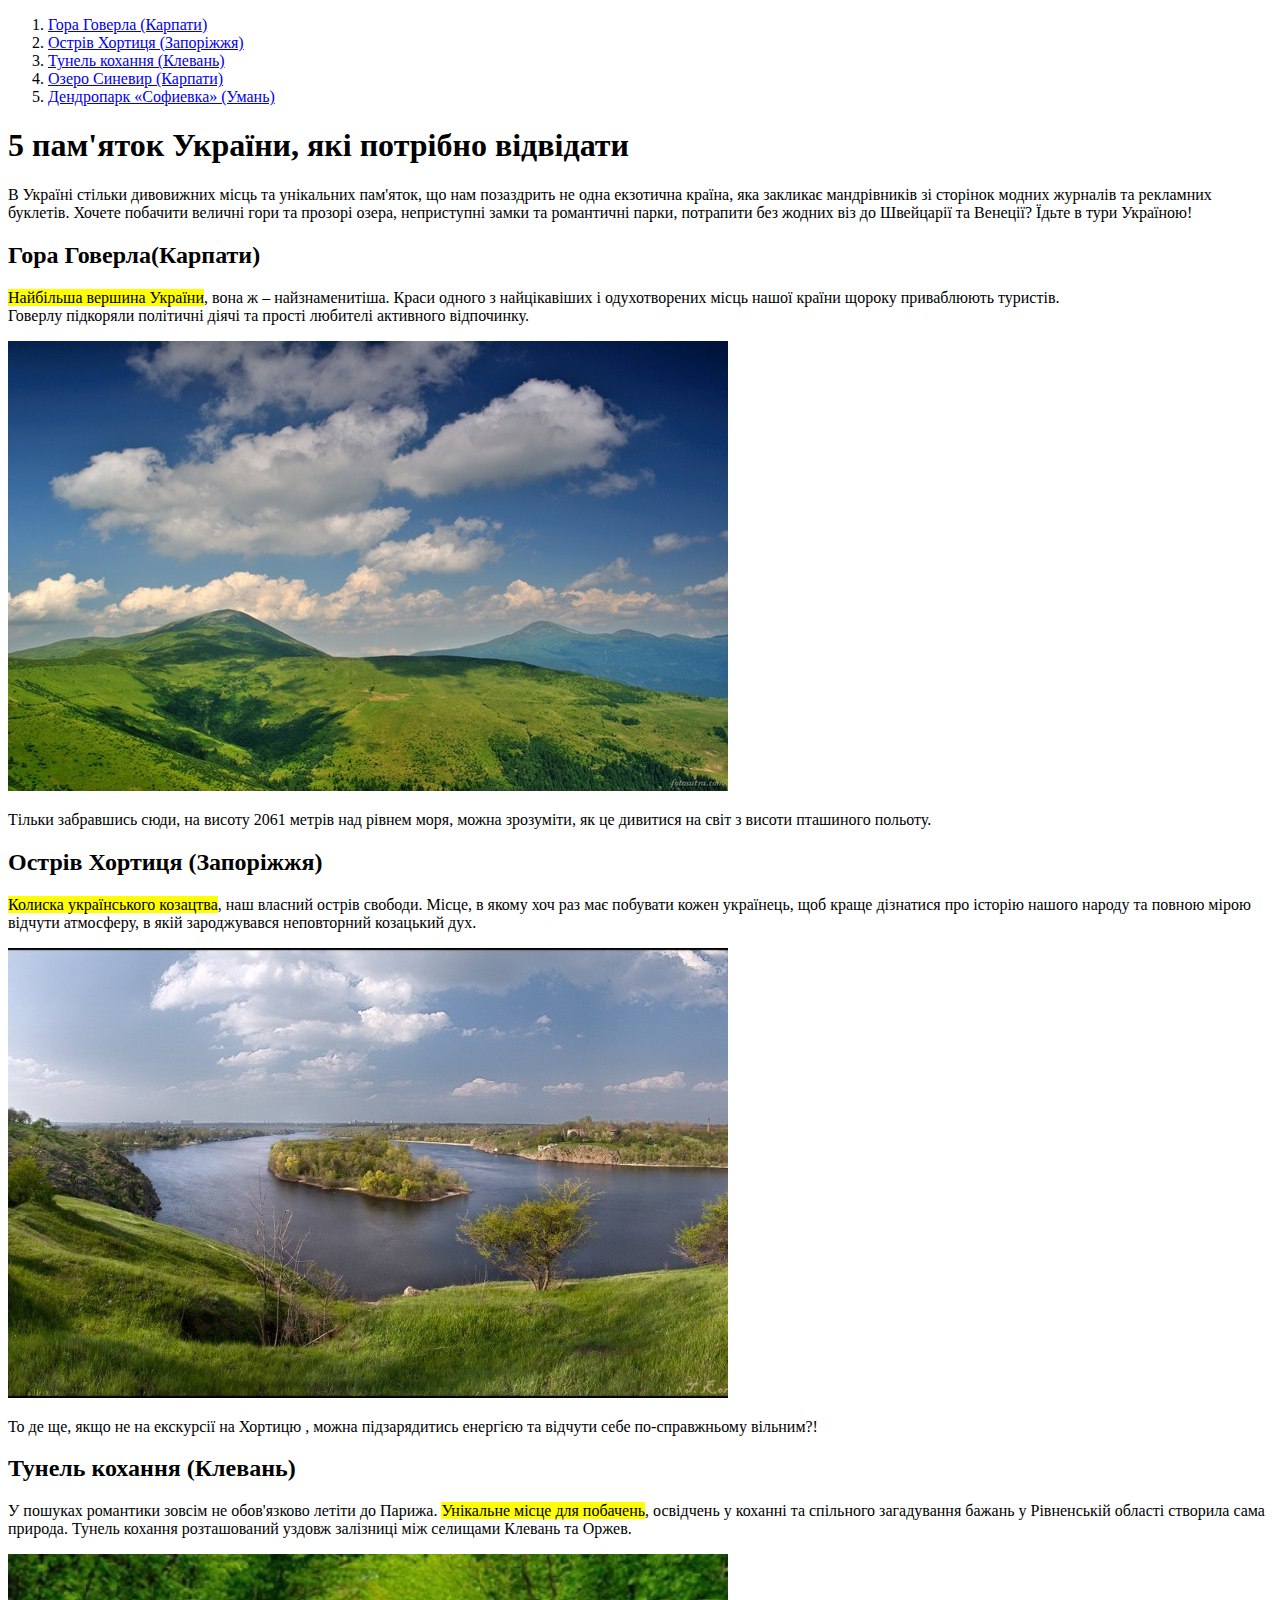
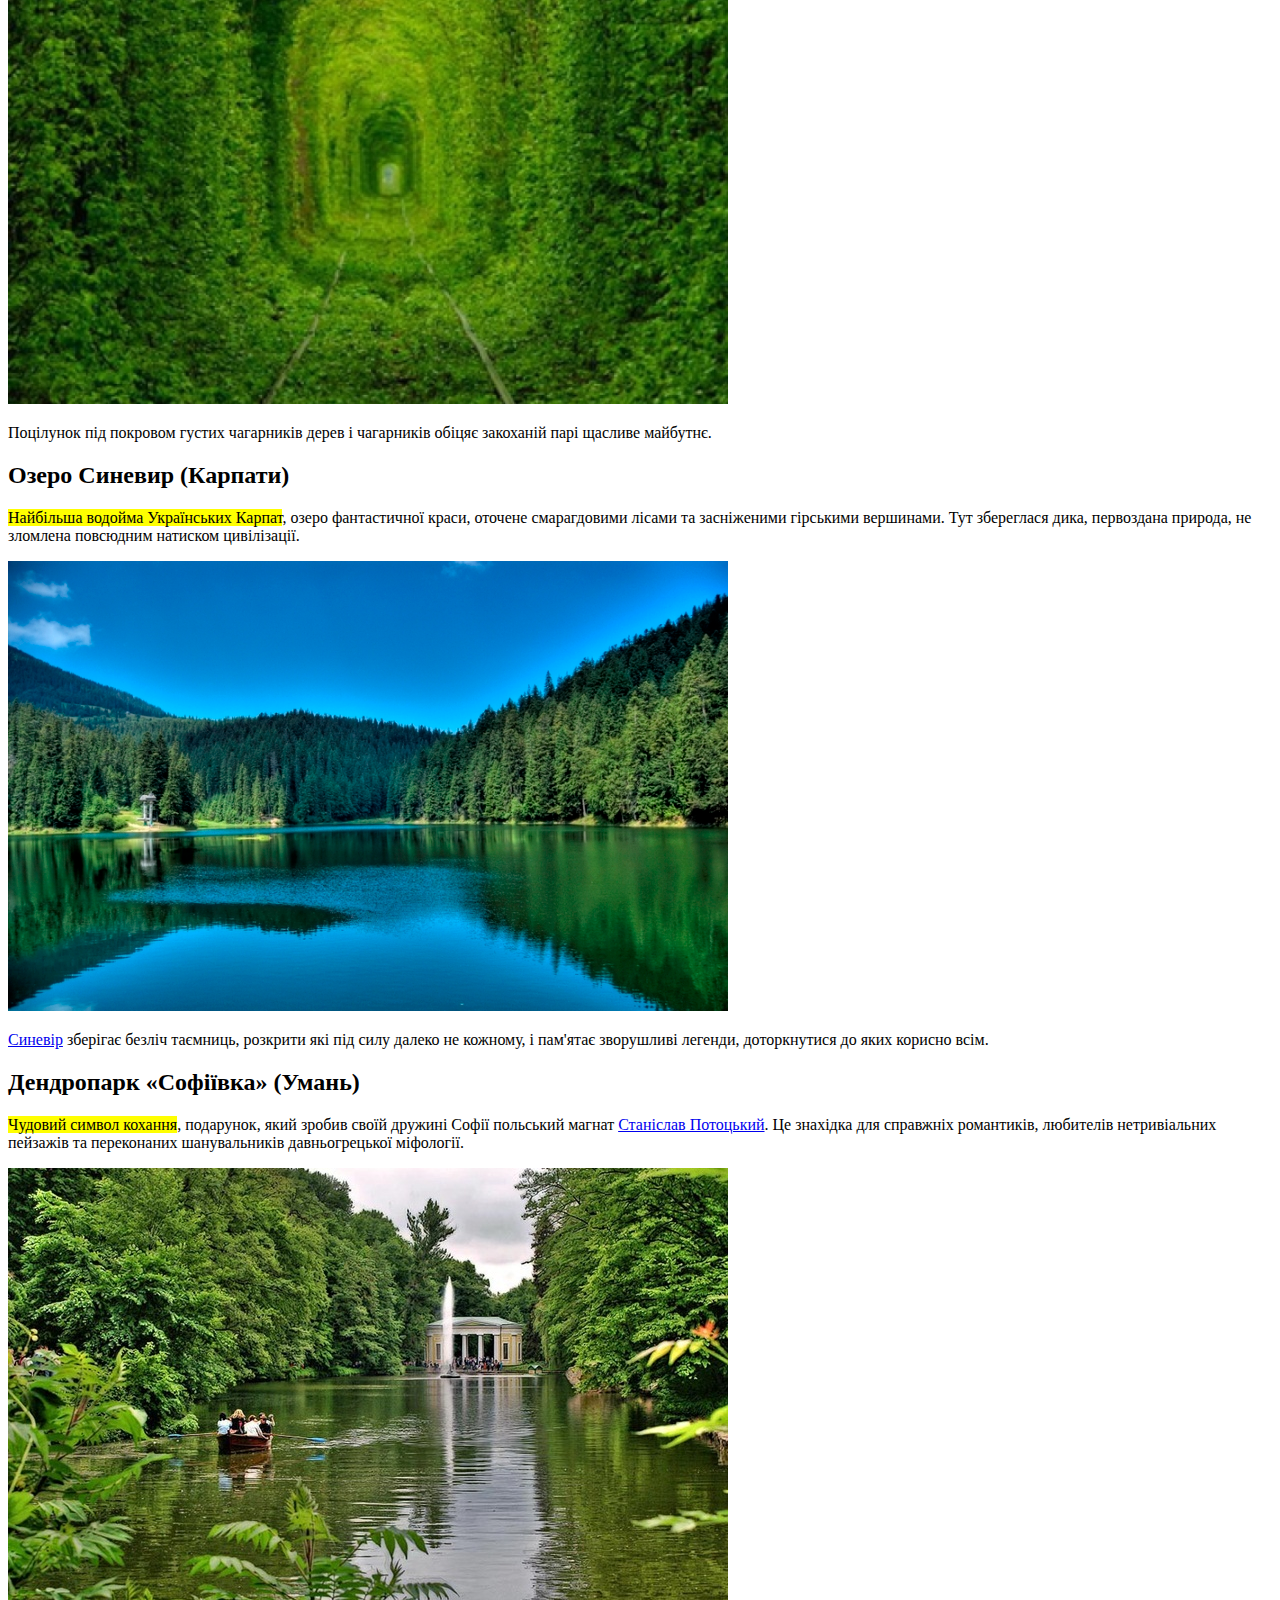
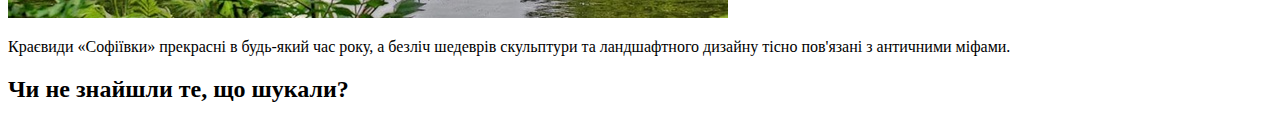
==== index.html @ fb797969 "changes" ====
<!DOCTYPE html>
<html lang="uk">
  <head>
    <meta charset="UTF-8" />
    <meta http-equiv="X-UA-Compatible" content="IE=edge" />
    <meta name="viewport" content="width=device-width, initial-scale=1.0" />
    <title>5 пам'яток України</title>
  </head>
  <body>
    <header>
      <ol>
        <li><a href="#1">Гора Говерла (Карпати)</a></li>
        <li><a href="#2">Острів Хортиця (Запоріжжя)</a></li>
       
        <li><a href="#3">Тунель кохання (Клевань) </a></li>
        <li>
          <a href="#4">Озеро Синевир (Карпати)</a>
        </li>
        <li>
          <a href="#5">Дендропарк «Софиевка» (Умань) </a>
        </li>
      </ol>
    </header>
<main>
    <section>
        <h1>5 пам'яток України, які потрібно відвідати</h1>
        <p>В Україні стільки дивовижних місць та унікальних пам'яток, що нам позаздрить не одна екзотична країна, яка закликає мандрівників зі сторінок модних журналів та рекламних буклетів. Хочете побачити величні гори та прозорі озера, неприступні замки та романтичні парки, потрапити без жодних віз до Швейцарії та Венеції? Їдьте в тури Україною!</p>
    </section>
    <section>
        <h2 id="1">Гора Говерла(Карпати)</h2>
        <p> <mark>Найбільша вершина України</mark>, вона ж – найзнаменитіша. Краси одного з найцікавіших і одухотворених місць нашої країни щороку приваблюють туристів. <br> Говерлу підкоряли політичні діячі та прості любителі активного відпочинку.</p>
    <img src="./img/Говерла..jpg" alt="Говерла">
    <p>Тільки забравшись сюди, на висоту 2061 метрів над рівнем моря, можна зрозуміти, як це дивитися на світ з висоти пташиного польоту.</p>
    </section>
    <section>
        <h2 id="2">Острів Хортиця (Запоріжжя)</h2>
        <p> <mark>Колиска українського козацтва</mark>, наш власний острів свободи. Місце, в якому хоч раз має побувати кожен українець, щоб краще дізнатися про історію нашого народу та повною мірою відчути атмосферу, в якій зароджувався неповторний козацький дух.</p>
        <img src="./img/ostrov_hortica.jpeg" alt="Острів Хортиця">
        <p>То де ще, якщо не на екскурсії на Хортицю , можна підзарядитись енергією та відчути себе по-справжньому вільним?!</p>
    </section>
    <section>
        <h2 id="3">Тунель кохання (Клевань)</h2>
        <p>У пошуках романтики зовсім не обов'язково летіти до Парижа. <mark>Унікальне місце для побачень</mark>, освідчень у коханні та спільного загадування бажань у Рівненській області створила сама природа. Тунель кохання розташований уздовж залізниці між селищами Клевань та Оржев.</p>
        <img src="./img/0008-tonnel-lyubvi-rovenskaya-oblast.jpg.crdownload" alt="Тунель кохання">
        <p>Поцілунок під покровом густих чагарників дерев і чагарників обіцяє закоханій парі щасливе майбутнє.</p>
    </section>
    <section>
        <h2 id="4">Озеро Синевир (Карпати)</h2>
        <p><mark>Найбільша водойма Українських Карпат</mark>, озеро фантастичної краси, оточене смарагдовими лісами та засніженими гірськими вершинами. Тут збереглася дика, первоздана природа, не зломлена повсюдним натиском цивілізації.</p>
        <img src="./img/Синевир-сказочное-озеро-украинских-Карпат-3.jpg" alt="Озеро Синевир">
        <p>
          <a href="https://uk.wikipedia.org/wiki/%D0%A1%D0%B8%D0%BD%D0%B5%D0%B2%D0%B8%D1%80" target="_blank">Синевір</a>  зберігає безліч таємниць, розкрити які під силу далеко не кожному, і пам'ятає зворушливі легенди, доторкнутися до яких корисно всім.</p>
    </section>
    <h2 id="5">Дендропарк «Софіївка» (Умань)</h2>
    <p><mark>Чудовий символ кохання</mark>, подарунок, який зробив своїй дружині Софії польський магнат <a href="https://uk.wikipedia.org/wiki/%D0%A1%D1%82%D0%B0%D0%BD%D1%96%D1%81%D0%BB%D0%B0%D0%B2_%D0%A9%D0%B5%D0%BD%D1%81%D0%BD%D0%B8%D0%B9_%D0%9F%D0%BE%D1%82%D0%BE%D1%86%D1%8C%D0%BA%D0%B8%D0%B9" target="_blank"> Станіслав Потоцький</a>. Це знахідка для справжніх романтиків, любителів нетривіальних пейзажів та переконаних шанувальників давньогрецької міфології.</p>
<img src="./img/xot.ua_.jpg" alt="Дендропарк «Софиевка»">
<p>Краєвиди «Софіївки» прекрасні в будь-який час року, а безліч шедеврів скульптури та ландшафтного дизайну тісно пов'язані з античними міфами.</p>
</main>
<footer>
    <h2>Чи не знайшли те, що шукали?</h2>
</footer>
  </body>
</html>
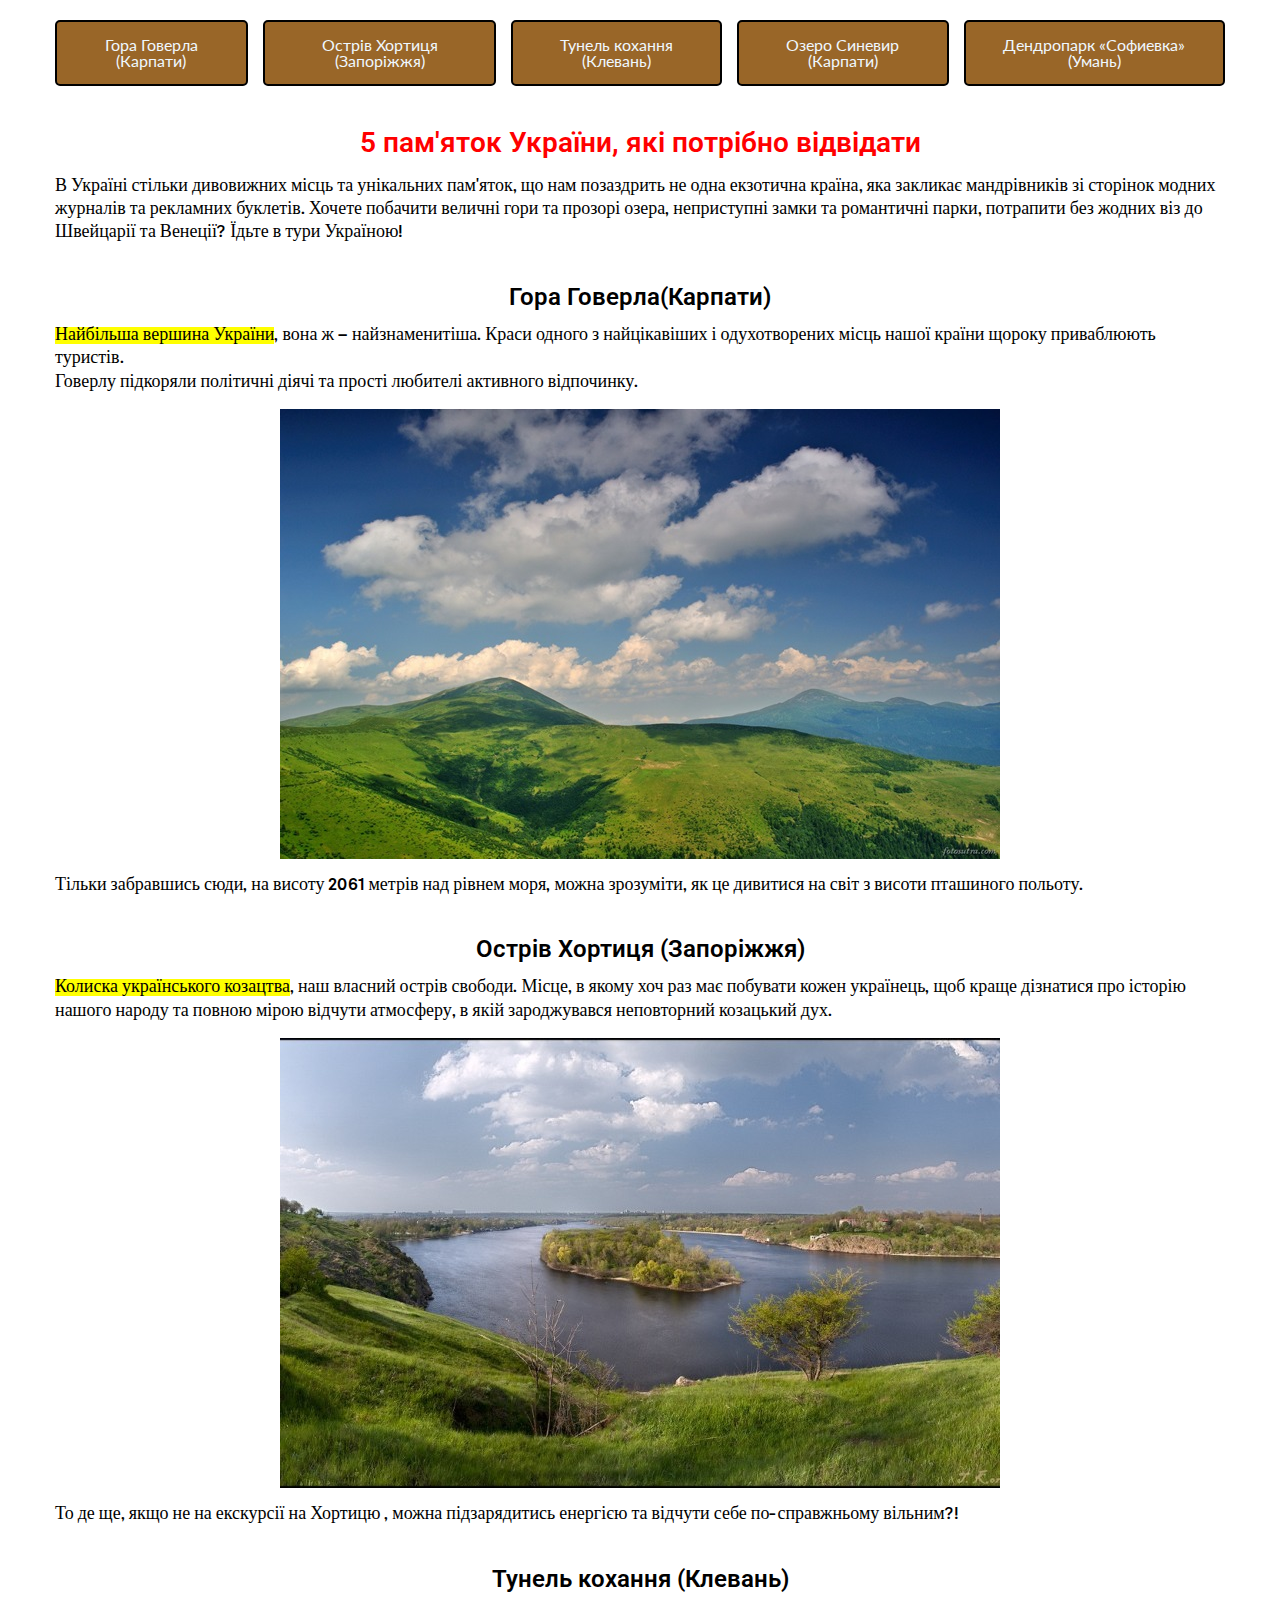
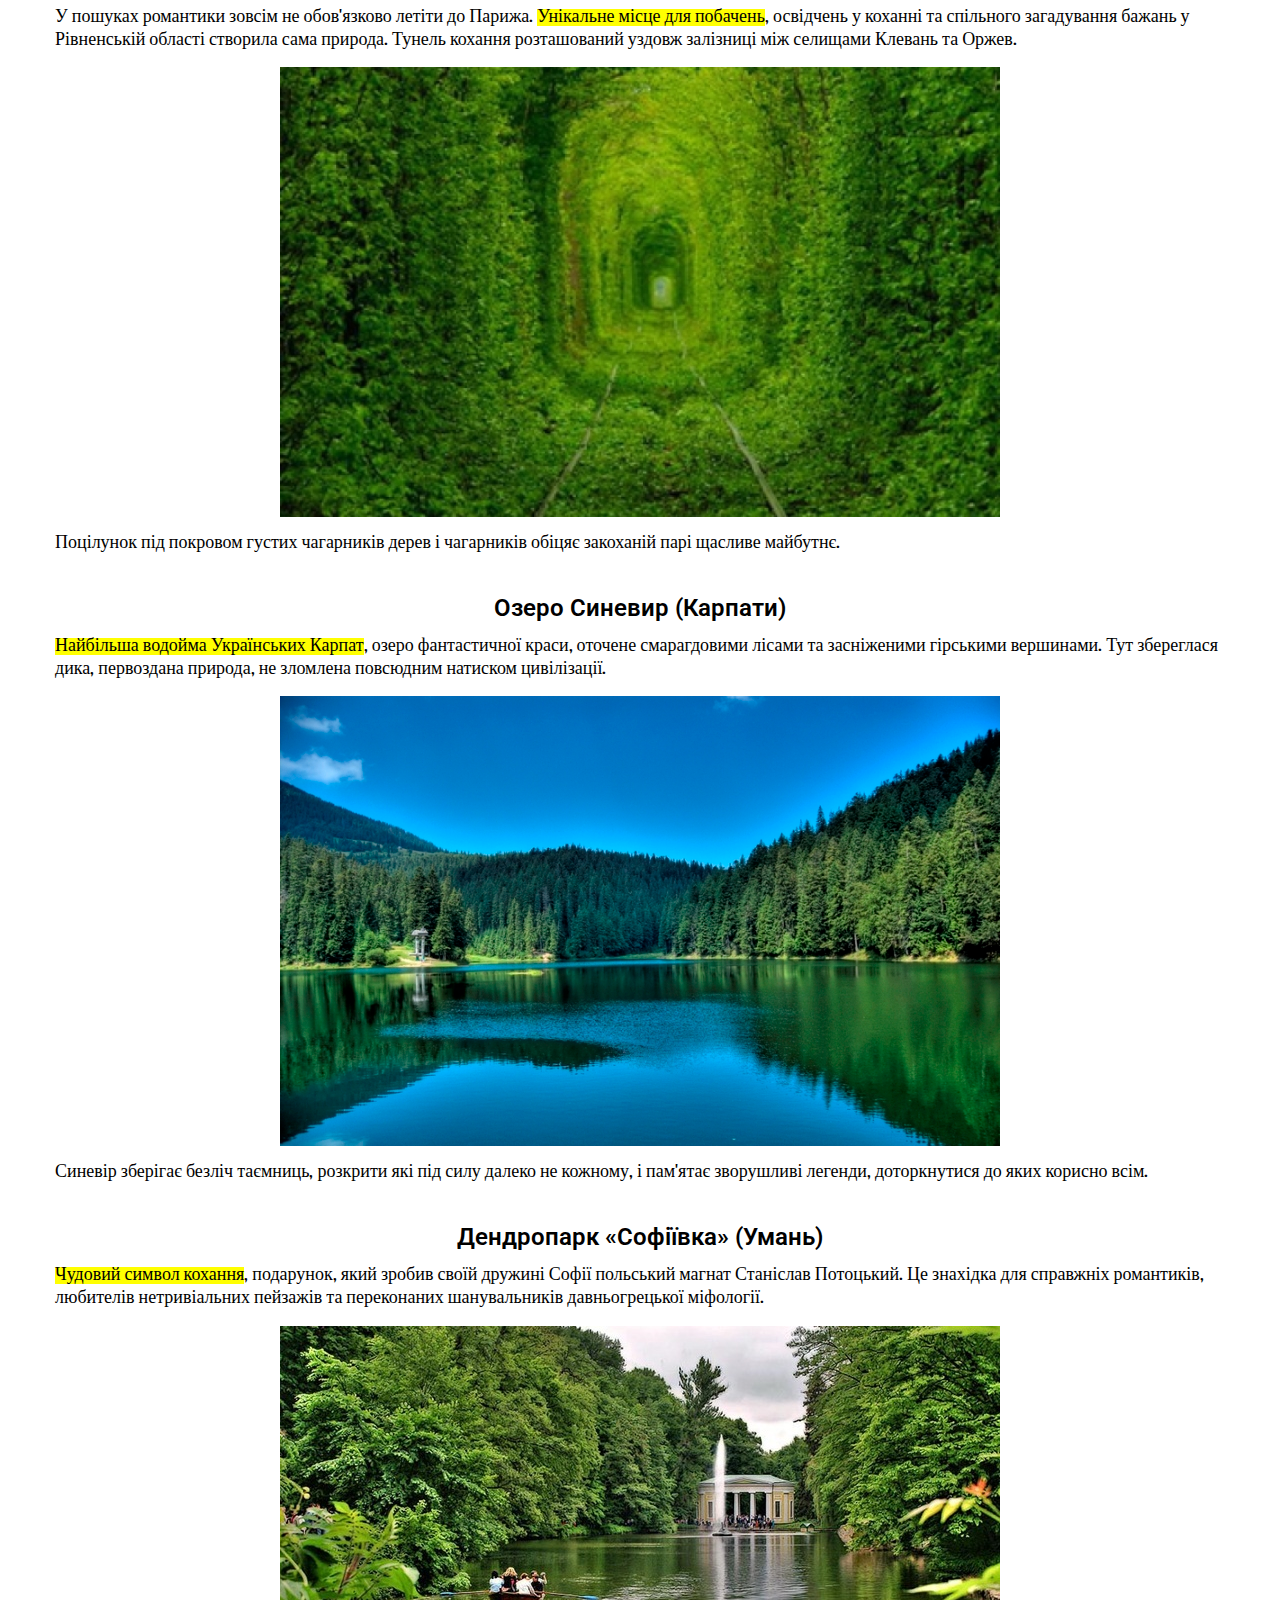
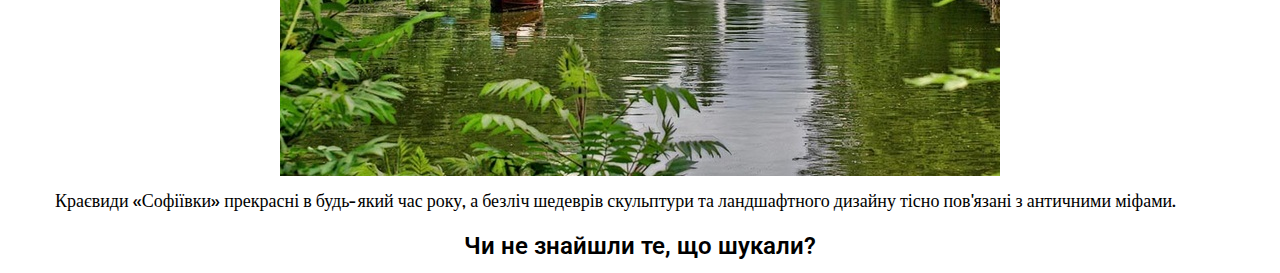
==== commit 484d54af: "changes" ====
--- a/index.html
+++ b/index.html
@@ -4,60 +4,151 @@
     <meta charset="UTF-8" />
     <meta http-equiv="X-UA-Compatible" content="IE=edge" />
     <meta name="viewport" content="width=device-width, initial-scale=1.0" />
+    <link rel="stylesheet" href="css/reset.css" />
+    <link rel="stylesheet" href="css/slyle.css" />
     <title>5 пам'яток України</title>
   </head>
   <body>
-    <header>
-      <ol>
-        <li><a href="#1">Гора Говерла (Карпати)</a></li>
-        <li><a href="#2">Острів Хортиця (Запоріжжя)</a></li>
-       
-        <li><a href="#3">Тунель кохання (Клевань) </a></li>
-        <li>
-          <a href="#4">Озеро Синевир (Карпати)</a>
-        </li>
-        <li>
-          <a href="#5">Дендропарк «Софиевка» (Умань) </a>
-        </li>
-      </ol>
+    <header class="nav">
+      <div class="container">
+        <ol class="nav__list">
+          <li class="nav__list__item">
+            <a href="#1">Гора Говерла (Карпати)</a>
+          </li>
+          <li class="nav__list__item">
+            <a href="#2">Острів Хортиця (Запоріжжя)</a>
+          </li>
+
+          <li class="nav__list__item">
+            <a href="#3">Тунель кохання (Клевань) </a>
+          </li>
+          <li class="nav__list__item">
+            <a href="#4">Озеро Синевир (Карпати)</a>
+          </li>
+          <li class="nav__list__item">
+            <a href="#5">Дендропарк «Софиевка» (Умань) </a>
+          </li>
+        </ol>
+      </div>
     </header>
-<main>
-    <section>
-        <h1>5 пам'яток України, які потрібно відвідати</h1>
-        <p>В Україні стільки дивовижних місць та унікальних пам'яток, що нам позаздрить не одна екзотична країна, яка закликає мандрівників зі сторінок модних журналів та рекламних буклетів. Хочете побачити величні гори та прозорі озера, неприступні замки та романтичні парки, потрапити без жодних віз до Швейцарії та Венеції? Їдьте в тури Україною!</p>
-    </section>
-    <section>
-        <h2 id="1">Гора Говерла(Карпати)</h2>
-        <p> <mark>Найбільша вершина України</mark>, вона ж – найзнаменитіша. Краси одного з найцікавіших і одухотворених місць нашої країни щороку приваблюють туристів. <br> Говерлу підкоряли політичні діячі та прості любителі активного відпочинку.</p>
-    <img src="./img/Говерла..jpg" alt="Говерла">
-    <p>Тільки забравшись сюди, на висоту 2061 метрів над рівнем моря, можна зрозуміти, як це дивитися на світ з висоти пташиного польоту.</p>
-    </section>
-    <section>
-        <h2 id="2">Острів Хортиця (Запоріжжя)</h2>
-        <p> <mark>Колиска українського козацтва</mark>, наш власний острів свободи. Місце, в якому хоч раз має побувати кожен українець, щоб краще дізнатися про історію нашого народу та повною мірою відчути атмосферу, в якій зароджувався неповторний козацький дух.</p>
-        <img src="./img/ostrov_hortica.jpeg" alt="Острів Хортиця">
-        <p>То де ще, якщо не на екскурсії на Хортицю , можна підзарядитись енергією та відчути себе по-справжньому вільним?!</p>
-    </section>
-    <section>
-        <h2 id="3">Тунель кохання (Клевань)</h2>
-        <p>У пошуках романтики зовсім не обов'язково летіти до Парижа. <mark>Унікальне місце для побачень</mark>, освідчень у коханні та спільного загадування бажань у Рівненській області створила сама природа. Тунель кохання розташований уздовж залізниці між селищами Клевань та Оржев.</p>
-        <img src="./img/0008-tonnel-lyubvi-rovenskaya-oblast.jpg.crdownload" alt="Тунель кохання">
-        <p>Поцілунок під покровом густих чагарників дерев і чагарників обіцяє закоханій парі щасливе майбутнє.</p>
-    </section>
-    <section>
-        <h2 id="4">Озеро Синевир (Карпати)</h2>
-        <p><mark>Найбільша водойма Українських Карпат</mark>, озеро фантастичної краси, оточене смарагдовими лісами та засніженими гірськими вершинами. Тут збереглася дика, первоздана природа, не зломлена повсюдним натиском цивілізації.</p>
-        <img src="./img/Синевир-сказочное-озеро-украинских-Карпат-3.jpg" alt="Озеро Синевир">
-        <p>
-          <a href="https://uk.wikipedia.org/wiki/%D0%A1%D0%B8%D0%BD%D0%B5%D0%B2%D0%B8%D1%80" target="_blank">Синевір</a>  зберігає безліч таємниць, розкрити які під силу далеко не кожному, і пам'ятає зворушливі легенди, доторкнутися до яких корисно всім.</p>
-    </section>
-    <h2 id="5">Дендропарк «Софіївка» (Умань)</h2>
-    <p><mark>Чудовий символ кохання</mark>, подарунок, який зробив своїй дружині Софії польський магнат <a href="https://uk.wikipedia.org/wiki/%D0%A1%D1%82%D0%B0%D0%BD%D1%96%D1%81%D0%BB%D0%B0%D0%B2_%D0%A9%D0%B5%D0%BD%D1%81%D0%BD%D0%B8%D0%B9_%D0%9F%D0%BE%D1%82%D0%BE%D1%86%D1%8C%D0%BA%D0%B8%D0%B9" target="_blank"> Станіслав Потоцький</a>. Це знахідка для справжніх романтиків, любителів нетривіальних пейзажів та переконаних шанувальників давньогрецької міфології.</p>
-<img src="./img/xot.ua_.jpg" alt="Дендропарк «Софиевка»">
-<p>Краєвиди «Софіївки» прекрасні в будь-який час року, а безліч шедеврів скульптури та ландшафтного дизайну тісно пов'язані з античними міфами.</p>
-</main>
-<footer>
-    <h2>Чи не знайшли те, що шукали?</h2>
-</footer>
+    <main>
+      <section class="section">
+        <div class="container">
+          <h1 class="title hero-title">
+            5 пам'яток України, які потрібно відвідати
+          </h1>
+          <p class="text">
+            В Україні стільки дивовижних місць та унікальних пам'яток, що нам
+            позаздрить не одна екзотична країна, яка закликає мандрівників зі
+            сторінок модних журналів та рекламних буклетів. Хочете побачити
+            величні гори та прозорі озера, неприступні замки та романтичні
+            парки, потрапити без жодних віз до Швейцарії та Венеції? Їдьте в
+            тури Україною!
+          </p>
+        </div>
+      </section>
+      <section>
+        <div class="container">
+          <h2 id="1" class="title">Гора Говерла(Карпати)</h2>
+          <p class="text">
+            <mark>Найбільша вершина України</mark>, вона ж – найзнаменитіша.
+            Краси одного з найцікавіших і одухотворених місць нашої країни
+            щороку приваблюють туристів. <br />
+            Говерлу підкоряли політичні діячі та прості любителі активного
+            відпочинку.
+          </p>
+          <img src="img/Говерла..jpg" alt="Говерла" />
+          <p class="text">
+            Тільки забравшись сюди, на висоту 2061 метрів над рівнем моря, можна
+            зрозуміти, як це дивитися на світ з висоти пташиного польоту.
+          </p>
+        </div>
+      </section>
+      <section>
+        <div class="container">
+          <h2 id="2" class="title">Острів Хортиця (Запоріжжя)</h2>
+          <p class="text">
+            <mark>Колиска українського козацтва</mark>, наш власний острів
+            свободи. Місце, в якому хоч раз має побувати кожен українець, щоб
+            краще дізнатися про історію нашого народу та повною мірою відчути
+            атмосферу, в якій зароджувався неповторний козацький дух.
+          </p>
+          <img src="img/ostrov_hortica.jpeg" alt="Острів Хортиця" />
+          <p class="text">
+            То де ще, якщо не на екскурсії на Хортицю , можна підзарядитись
+            енергією та відчути себе по-справжньому вільним?!
+          </p>
+        </div>
+      </section>
+      <section>
+        <div class="container">
+          <h2 id="3" class="title">Тунель кохання (Клевань)</h2>
+          <p class="text">
+            У пошуках романтики зовсім не обов'язково летіти до Парижа.
+            <mark>Унікальне місце для побачень</mark>, освідчень у коханні та
+            спільного загадування бажань у Рівненській області створила сама
+            природа. Тунель кохання розташований уздовж залізниці між селищами
+            Клевань та Оржев.
+          </p>
+          <img
+            src="img/0008-tonnel-lyubvi-rovenskaya-oblast.jpg.crdownload"
+            alt="Тунель кохання"
+          />
+          <p class="text">
+            Поцілунок під покровом густих чагарників дерев і чагарників обіцяє
+            закоханій парі щасливе майбутнє.
+          </p>
+        </div>
+      </section>
+      <section>
+        <div class="container">
+          <h2 id="4" class="title">Озеро Синевир (Карпати)</h2>
+          <p class="text">
+            <mark>Найбільша водойма Українських Карпат</mark>, озеро
+            фантастичної краси, оточене смарагдовими лісами та засніженими
+            гірськими вершинами. Тут збереглася дика, первоздана природа, не
+            зломлена повсюдним натиском цивілізації.
+          </p>
+          <img
+            src="./img/Синевир-сказочное-озеро-украинских-Карпат-3.jpg"
+            alt="Озеро Синевир"
+          />
+          <p class="text">
+            <a
+              href="https://uk.wikipedia.org/wiki/%D0%A1%D0%B8%D0%BD%D0%B5%D0%B2%D0%B8%D1%80"
+              target="_blank"
+              >Синевір</a
+            >
+            зберігає безліч таємниць, розкрити які під силу далеко не кожному, і
+            пам'ятає зворушливі легенди, доторкнутися до яких корисно всім.
+          </p>
+        </div>
+      </section>
+      <section>
+        <div class="container">
+          <h2 id="5" class="title">Дендропарк «Софіївка» (Умань)</h2>
+          <p class="text">
+            <mark>Чудовий символ кохання</mark>, подарунок, який зробив своїй
+            дружині Софії польський магнат
+            <a
+              href="https://uk.wikipedia.org/wiki/%D0%A1%D1%82%D0%B0%D0%BD%D1%96%D1%81%D0%BB%D0%B0%D0%B2_%D0%A9%D0%B5%D0%BD%D1%81%D0%BD%D0%B8%D0%B9_%D0%9F%D0%BE%D1%82%D0%BE%D1%86%D1%8C%D0%BA%D0%B8%D0%B9"
+              target="_blank"
+            >
+              Станіслав Потоцький</a
+            >. Це знахідка для справжніх романтиків, любителів нетривіальних
+            пейзажів та переконаних шанувальників давньогрецької міфології.
+          </p>
+          <img src="img/xot.ua_.jpg" alt="Дендропарк «Софиевка»" />
+          <p class="text">
+            Краєвиди «Софіївки» прекрасні в будь-який час року, а безліч
+            шедеврів скульптури та ландшафтного дизайну тісно пов'язані з
+            античними міфами.
+          </p>
+        </div>
+      </section>
+    </main>
+    <footer>
+      <h2 class="title">Чи не знайшли те, що шукали?</h2>
+    </footer>
   </body>
 </html>
--- a/css/slyle.css
+++ b/css/slyle.css
@@ -0,0 +1,107 @@
+@import url("https://fonts.googleapis.com/css?family=Roboto:regular,700,900&display=swap");
+@font-face {
+  font-family: "Larsseit";
+  src: url("../fonts/Larsseit.woff2") format("woff2"),
+    url("../fonts/Larsseit.woff") format("woff");
+  font-display: swap;
+  font-weight: 400;
+  font-style: normal;
+}
+@font-face {
+  font-family: "Larsseit";
+  src: url("../fonts/Larsseit-Medium.woff2") format("woff2"),
+    url("../fonts/Larsseit-Medium.woff") format("woff");
+  font-display: swap;
+  font-weight: 500;
+  font-style: normal;
+}
+@font-face {
+  font-family: "Larsseit";
+  src: url("../fonts/Larsseit-Bold.woff2") format("woff2"),
+    url("../fonts/Larsseit-Bold.woff") format("woff");
+  font-display: swap;
+  font-weight: 700;
+  font-style: normal;
+}
+@font-face {
+  font-family: "Lato";
+  src: url("../fonts/Lato-Regular.woff2") format("woff2"),
+    url("../fonts/Lato-Regular.woff") format("woff");
+  font-display: swap;
+  font-weight: 400;
+  font-style: normal;
+}
+@font-face {
+  font-family: "Lato";
+  src: url("../fonts/Lato-Bold.woff2") format("woff2"),
+    url("../fonts/Lato-Bold.woff") format("woff");
+  font-display: swap;
+  font-weight: 700;
+  font-style: normal;
+}
+@font-face {
+  font-family: "Lato";
+  src: url("../fonts/Lato-Black.woff2") format("woff2"),
+    url("../fonts/Lato-Black.woff") format("woff");
+  font-display: swap;
+  font-weight: 900;
+  font-style: normal;
+}
+
+body {
+  font-family: "Lato";
+}
+section {
+  padding: 20px 0;
+}
+.container {
+  width: 1200px;
+  margin-left: auto;
+  margin-right: auto;
+  padding-left: 15px;
+  padding-right: 15px;
+}
+.nav {
+  padding-top: 20px;
+  padding-bottom: 20px;
+}
+.nav__list {
+  display: flex;
+  justify-content: center;
+  gap: 15px;
+}
+.nav__list li {
+  padding: 15px;
+  text-align: center;
+  background-color: rgb(153, 102, 40);
+  color: aliceblue;
+  border: 2px solid black;
+  border-radius: 5px;
+}
+.title {
+  margin-bottom: 15px;
+  font-family: "roboto";
+  font-size: 24px;
+  font-weight: 600;
+  text-align: center;
+}
+
+.hero-title {
+  font-size: 28px;
+  color: red;
+  line-height: 1.2;
+}
+
+.text {
+  font-family: "Larsseit";
+  font-weight: 500;
+  font-size: 18px;
+  line-height: 1.3;
+}
+
+img {
+  display: block;
+  padding: 15px;
+  margin-left: auto;
+  margin-right: auto;
+}
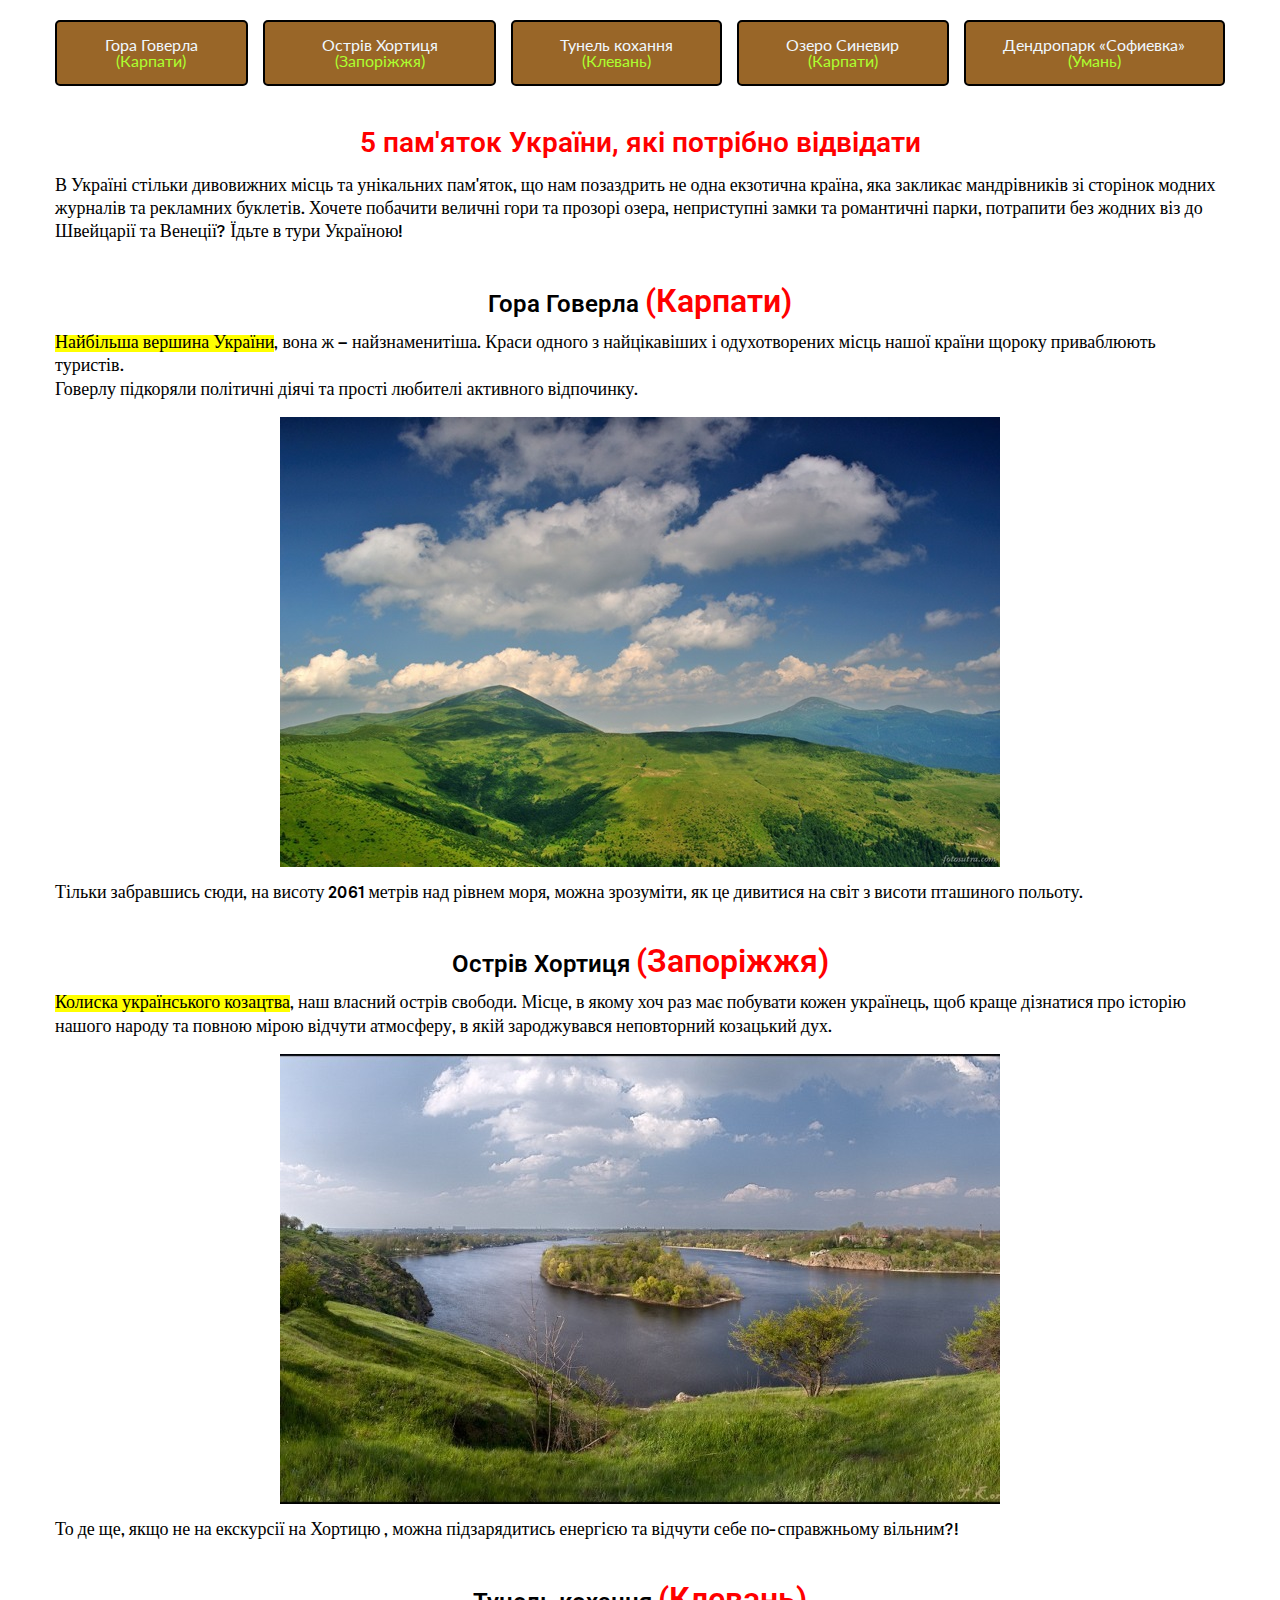
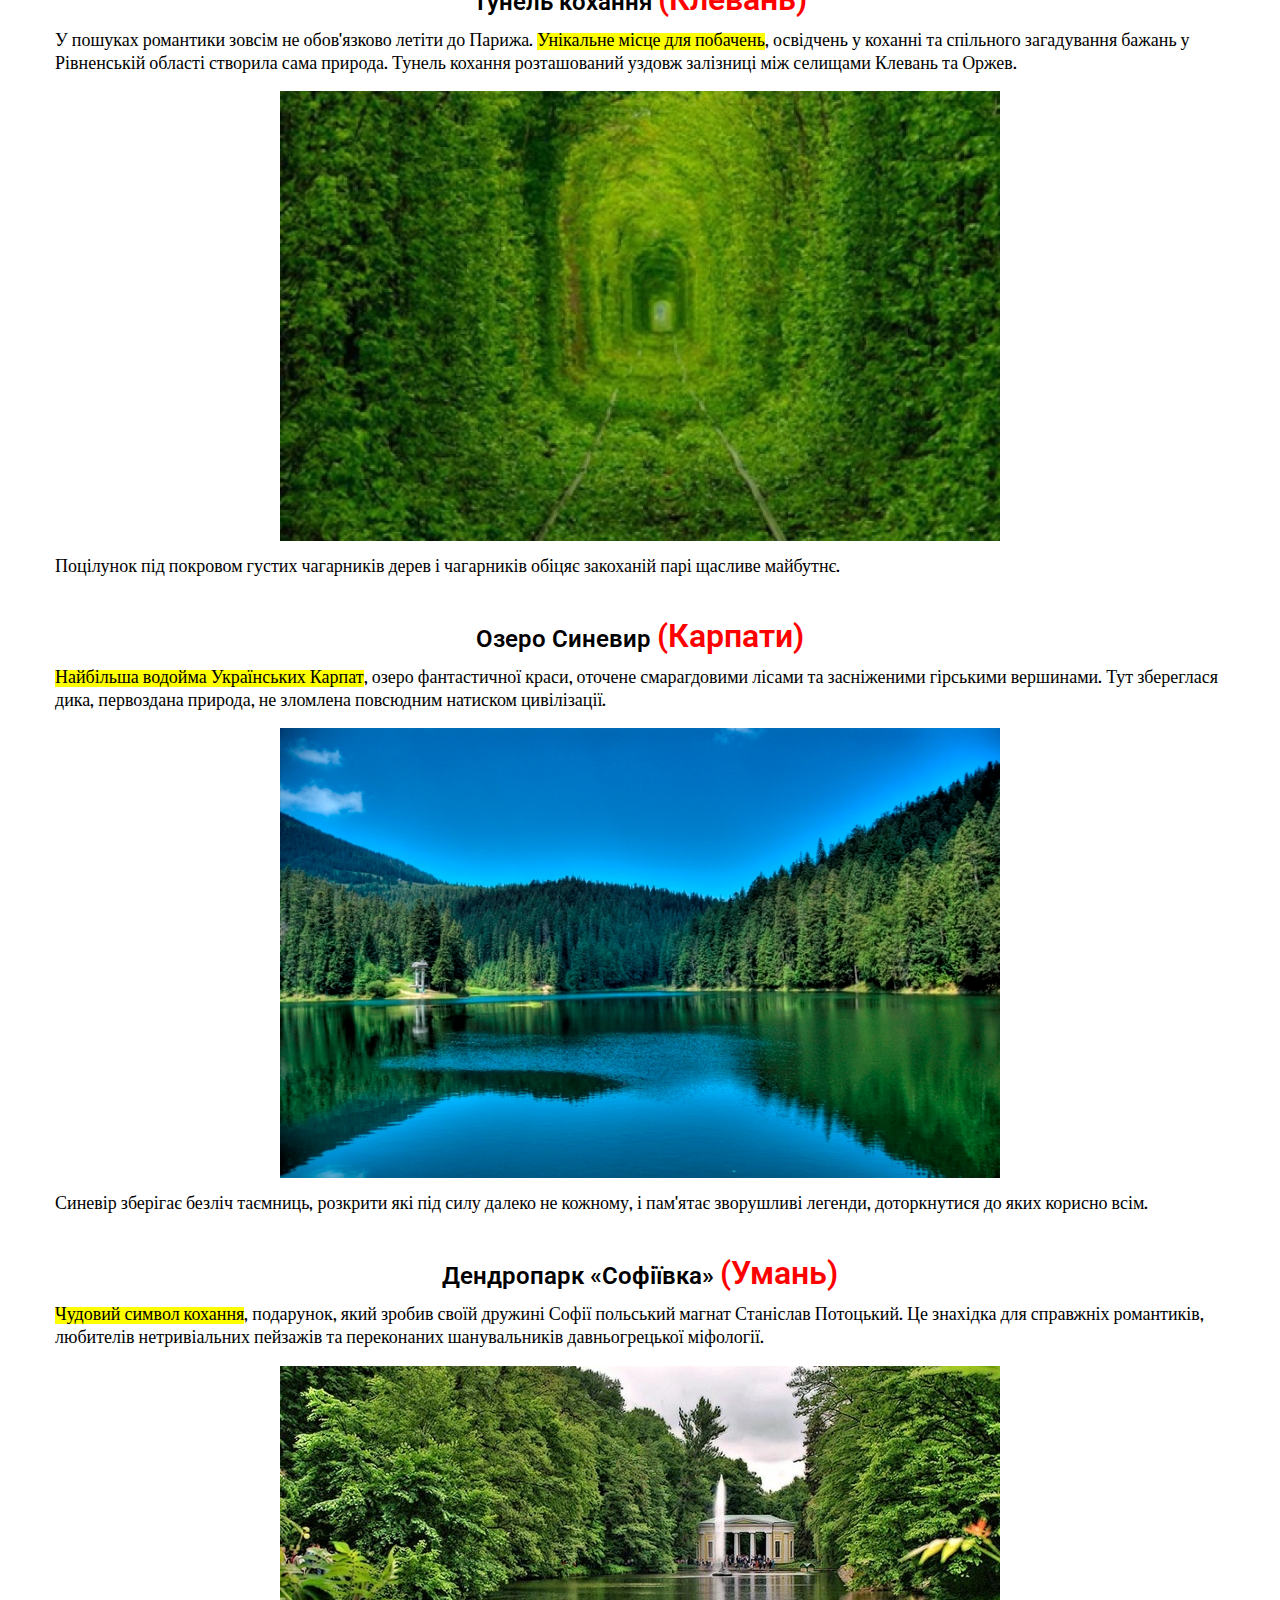
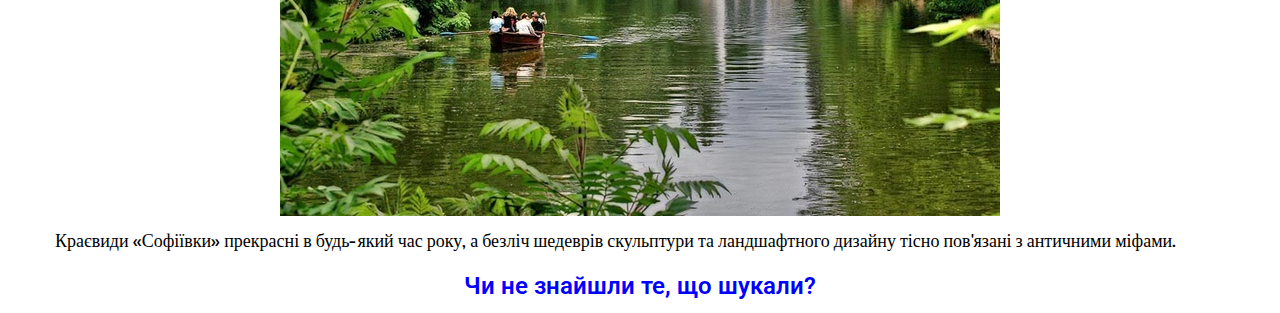
==== commit 50b912bb: "some changes" ====
--- a/index.html
+++ b/index.html
@@ -13,20 +13,28 @@
       <div class="container">
         <ol class="nav__list">
           <li class="nav__list__item">
-            <a href="#1">Гора Говерла (Карпати)</a>
+            <a href="#1">Гора Говерла <span class="accient">(Карпати)</span></a>
           </li>
           <li class="nav__list__item">
-            <a href="#2">Острів Хортиця (Запоріжжя)</a>
+            <a href="#2"
+              >Острів Хортиця <span class="accient">(Запоріжжя)</span></a
+            >
           </li>
 
           <li class="nav__list__item">
-            <a href="#3">Тунель кохання (Клевань) </a>
+            <a href="#3"
+              >Тунель кохання <span class="accient">(Клевань)</span>
+            </a>
           </li>
           <li class="nav__list__item">
-            <a href="#4">Озеро Синевир (Карпати)</a>
+            <a href="#4"
+              >Озеро Синевир <span class="accient">(Карпати)</span></a
+            >
           </li>
           <li class="nav__list__item">
-            <a href="#5">Дендропарк «Софиевка» (Умань) </a>
+            <a href="#5"
+              >Дендропарк «Софиевка» <span class="accient">(Умань)</span>
+            </a>
           </li>
         </ol>
       </div>
@@ -49,7 +57,7 @@
       </section>
       <section>
         <div class="container">
-          <h2 id="1" class="title">Гора Говерла(Карпати)</h2>
+          <h2 id="1" class="title">Гора Говерла <span>(Карпати)</span></h2>
           <p class="text">
             <mark>Найбільша вершина України</mark>, вона ж – найзнаменитіша.
             Краси одного з найцікавіших і одухотворених місць нашої країни
@@ -66,7 +74,7 @@
       </section>
       <section>
         <div class="container">
-          <h2 id="2" class="title">Острів Хортиця (Запоріжжя)</h2>
+          <h2 id="2" class="title">Острів Хортиця <span>(Запоріжжя)</span></h2>
           <p class="text">
             <mark>Колиска українського козацтва</mark>, наш власний острів
             свободи. Місце, в якому хоч раз має побувати кожен українець, щоб
@@ -82,7 +90,7 @@
       </section>
       <section>
         <div class="container">
-          <h2 id="3" class="title">Тунель кохання (Клевань)</h2>
+          <h2 id="3" class="title">Тунель кохання <span>(Клевань)</span></h2>
           <p class="text">
             У пошуках романтики зовсім не обов'язково летіти до Парижа.
             <mark>Унікальне місце для побачень</mark>, освідчень у коханні та
@@ -102,7 +110,7 @@
       </section>
       <section>
         <div class="container">
-          <h2 id="4" class="title">Озеро Синевир (Карпати)</h2>
+          <h2 id="4" class="title">Озеро Синевир <span>(Карпати)</span></h2>
           <p class="text">
             <mark>Найбільша водойма Українських Карпат</mark>, озеро
             фантастичної краси, оточене смарагдовими лісами та засніженими
@@ -126,7 +134,9 @@
       </section>
       <section>
         <div class="container">
-          <h2 id="5" class="title">Дендропарк «Софіївка» (Умань)</h2>
+          <h2 id="5" class="title">
+            Дендропарк «Софіївка» <span>(Умань)</span>
+          </h2>
           <p class="text">
             <mark>Чудовий символ кохання</mark>, подарунок, який зробив своїй
             дружині Софії польський магнат
--- a/css/slyle.css
+++ b/css/slyle.css
@@ -92,6 +92,18 @@
   line-height: 1.2;
 }
 
+.accient {
+  color: greenyellow;
+}
+
+.title span {
+  color: red;
+  font-size: 32px;
+}
+footer .title {
+  color: blue;
+}
+
 .text {
   font-family: "Larsseit";
   font-weight: 500;
